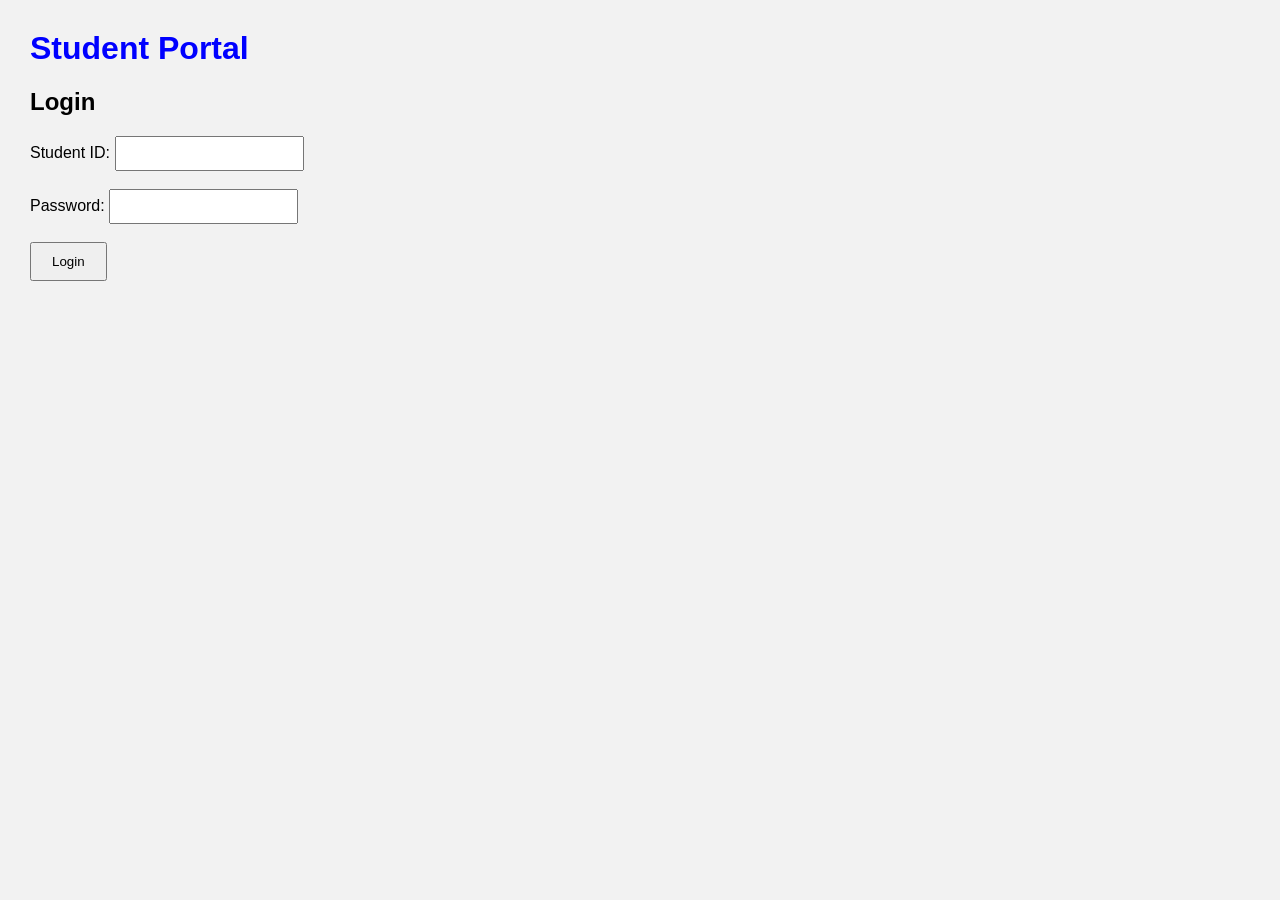
==== Practical1/index.html @ 8e137246 "New Files Added" ====
<!DOCTYPE html>
<html>

<head>
    <title>Student Portal</title>
    <link rel="stylesheet" href="style.css">
</head>

<body>

    <h1>Student Portal</h1>

    <h2>Login</h2>

    <form>
        <label>Student ID:</label>
        <input type="text">

        <br><br>

        <label>Password:</label>
        <input type="password">

        <br><br>

        <a href="dashboard.html">
            <button type="button">Login</button>
        </a>
    </form>

</body>

</html>
---- Practical1/style.css ----
body {
    font-family: Arial;
    background-color: #f2f2f2;
    margin: 30px;
}

h1 {
    color: blue;
}

nav {
    background-color: black;
    padding: 15px;
}

nav a {
    color: white;
    margin-right: 20px;
    text-decoration: none;
}

input {
    padding: 8px;
}

button {
    padding: 10px 20px;
}
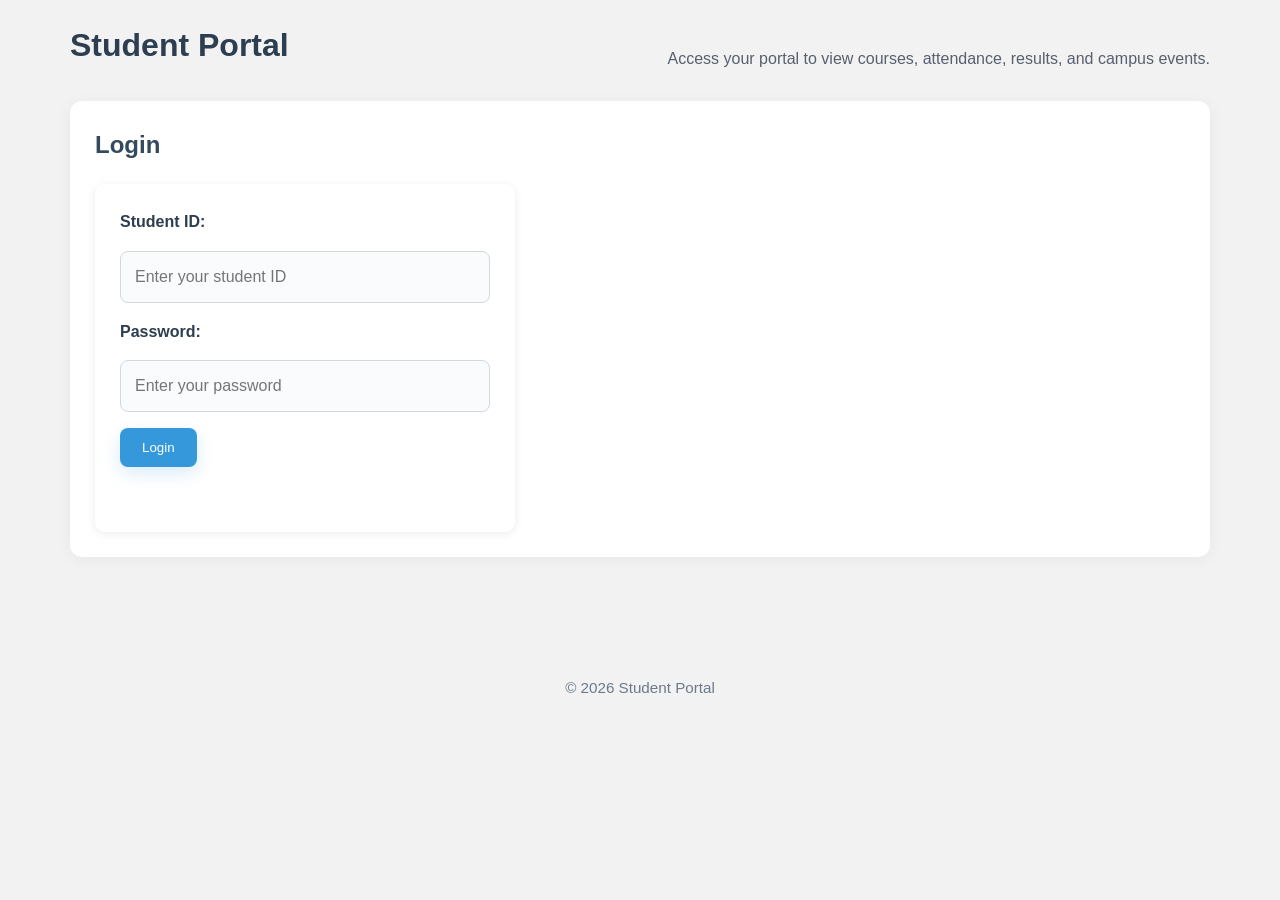
==== commit f6ac8087: "JavaScript and CSS are added" ====
--- a/Practical1/index.html
+++ b/Practical1/index.html
@@ -1,33 +1,45 @@
 <!DOCTYPE html>
-<html>
+<html lang="en">
 
 <head>
+    <meta charset="UTF-8">
+    <meta name="viewport" content="width=device-width, initial-scale=1.0">
     <title>Student Portal</title>
     <link rel="stylesheet" href="style.css">
+    <script src="script.js" defer></script>
 </head>
 
 <body>
+    <div class="page-wrapper">
+        <header>
+            <h1>Student Portal</h1>
+            <p>Access your portal to view courses, attendance, results, and campus events.</p>
+        </header>
 
-    <h1>Student Portal</h1>
+        <main>
+            <section class="login-section">
+                <h2>Login</h2>
 
-    <h2>Login</h2>
+                <form>
+                    <label for="student-id">Student ID:</label>
+                    <input type="text" id="student-id" name="student-id" placeholder="Enter your student ID" required>
 
-    <form>
-        <label>Student ID:</label>
-        <input type="text">
+                    <label for="password">Password:</label>
+                    <input type="password" id="password" name="password" placeholder="Enter your password" required>
 
-        <br><br>
+                    <div class="button-group">
+                        <button type="submit" class="button-link">Login</button>
+                    </div>
 
-        <label>Password:</label>
-        <input type="password">
+                    <p id="form-message" class="form-message" aria-live="polite"></p>
+                </form>
+            </section>
+        </main>
 
-        <br><br>
-
-        <a href="dashboard.html">
-            <button type="button">Login</button>
-        </a>
-    </form>
-
+        <footer>
+            <p>&copy; 2026 Student Portal</p>
+        </footer>
+    </div>
 </body>
 
 </html>
--- a/Practical1/style.css
+++ b/Practical1/style.css
@@ -1,28 +1,526 @@
+/* ==============================
+   BASIC PAGE STYLE
+============================== */
+
+* {
+    box-sizing: border-box;
+}
+
 body {
-    font-family: Arial;
+    font-family: Arial, sans-serif;
     background-color: #f2f2f2;
-    margin: 30px;
+    margin: 0;
+    padding: 20px;
+    color: #333;
+    line-height: 1.6;
+}
+
+.page-wrapper {
+    max-width: 1180px;
+    margin: 0 auto;
+    padding: 0 20px;
+}
+
+header {
+    display: flex;
+    flex-wrap: wrap;
+    justify-content: space-between;
+    align-items: flex-end;
+    gap: 20px;
+    margin-bottom: 30px;
+}
+
+header h1 {
+    margin: 0;
+}
+
+header p {
+    margin: 8px 0 0;
+    color: #57606f;
+    font-size: 1rem;
+    max-width: 640px;
+}
+
+main {
+    min-height: 60vh;
+}
+
+section {
+    background-color: white;
+    padding: 25px;
+    border-radius: 12px;
+    box-shadow: 0 2px 16px rgba(0, 0, 0, 0.05);
+    margin-bottom: 30px;
+}
+
+footer {
+    padding: 20px 0;
+    text-align: center;
+    color: #6b7a8a;
+    font-size: 0.95rem;
 }
 
 h1 {
-    color: blue;
-}
+    color: #2c3e50;
+}
+
+h2 {
+    color: #34495e;
+}
+
+h3 {
+    color: #2c3e50;
+}
+
+
+/* ==============================
+   NAVIGATION - FLEXBOX
+============================== */
 
 nav {
-    background-color: black;
+    background-color: #2c3e50;
+
+    /* Flexbox */
+    display: flex;
+
+    /* Put links in a row */
+    flex-direction: row;
+
+    /* Add space between links */
+    gap: 10px;
+
+    /* Allow links to move to next line */
+    flex-wrap: wrap;
+
     padding: 15px;
+
+    margin-bottom: 30px;
+
+    border-radius: 8px;
 }
 
 nav a {
     color: white;
-    margin-right: 20px;
+
     text-decoration: none;
-}
-
-input {
-    padding: 8px;
-}
+
+    padding: 10px 15px;
+
+    border-radius: 5px;
+}
+
+nav a:hover {
+    background-color: #3498db;
+}
+
+
+/* ==============================
+   LOGIN FORM - FLEXBOX
+============================== */
+
+form {
+    background-color: white;
+    padding: 25px;
+    width: 100%;
+    max-width: 420px;
+    border-radius: 10px;
+    display: flex;
+    flex-direction: column;
+    gap: 16px;
+    box-shadow: 0 2px 10px rgba(0, 0, 0, 0.08);
+}
+
+.form-group {
+    display: flex;
+    flex-direction: column;
+    gap: 8px;
+}
+
+label {
+    font-weight: 700;
+    color: #2c3e50;
+}
+
+input,
+select,
+textarea {
+    padding: 12px 14px;
+    border: 1px solid #d1d8e0;
+    border-radius: 8px;
+    background-color: #fafbfd;
+    font: inherit;
+}
+
+input:focus,
+select:focus,
+textarea:focus {
+    outline: none;
+    border-color: #3498db;
+    box-shadow: 0 0 0 3px rgba(52, 152, 219, 0.14);
+}
+
+
+/* ==============================
+   BUTTON
+============================== */
 
 button {
     padding: 10px 20px;
-}+
+    background-color: #3498db;
+
+    color: white;
+
+    border: none;
+
+    border-radius: 5px;
+
+    cursor: pointer;
+}
+
+button:hover {
+    background-color: #2980b9;
+}
+
+.form-message {
+    margin: 0;
+    min-height: 24px;
+    font-size: 0.95rem;
+    font-weight: 600;
+}
+
+.form-message.success {
+    color: #2e7d32;
+}
+
+.form-message.error {
+    color: #c62828;
+}
+
+.button-link {
+    display: inline-flex;
+    align-items: center;
+    justify-content: center;
+    padding: 12px 22px;
+    background-color: #3498db;
+    color: white;
+    text-decoration: none;
+    border-radius: 8px;
+    box-shadow: 0 6px 18px rgba(52, 152, 219, 0.18);
+    transition: background-color 0.25s ease, transform 0.2s ease;
+}
+
+.button-link:hover {
+    background-color: #2980b9;
+    transform: translateY(-1px);
+}
+
+section h2 {
+    margin-top: 0;
+}
+
+.profile-list {
+    display: grid;
+    grid-template-columns: minmax(120px, 180px) 1fr;
+    gap: 10px 22px;
+}
+
+.profile-list dt {
+    font-weight: 700;
+    color: #2c3e50;
+}
+
+.profile-list dd {
+    margin: 0;
+    color: #555;
+}
+
+article.notice {
+    border-left: 5px solid #3498db;
+    padding: 18px 20px;
+}
+
+/* ==============================
+   DASHBOARD GRID
+============================== */
+
+.dashboard-container {
+
+    /* CSS Grid */
+    display: grid;
+
+    /* 3 columns */
+    grid-template-columns: repeat(3, 1fr);
+
+    /* Space between items */
+    gap: 20px;
+
+    margin-top: 20px;
+}
+
+
+/* ==============================
+   DASHBOARD CARDS
+============================== */
+
+.card {
+    background-color: white;
+
+    padding: 20px;
+
+    border-radius: 10px;
+
+    text-align: center;
+
+    box-shadow: 0 2px 10px rgba(0, 0, 0, 0.1);
+}
+
+.card:hover {
+    transform: translateY(-3px);
+}
+
+
+/* ==============================
+   PROFILE GRID
+============================== */
+
+.profile-container {
+
+    /* CSS Grid */
+    display: grid;
+
+    /* 2 columns */
+    grid-template-columns: 1fr 1fr;
+
+    gap: 20px;
+
+    background-color: white;
+
+    padding: 25px;
+
+    border-radius: 10px;
+}
+
+.profile-item {
+    padding: 15px;
+
+    border: 1px solid #ddd;
+
+    border-radius: 5px;
+}
+
+
+/* ==============================
+   COURSE GRID
+============================== */
+
+.course-container {
+
+    /* CSS Grid */
+    display: grid;
+
+    /* Automatically create columns */
+    grid-template-columns: repeat(3, 1fr);
+
+    gap: 20px;
+}
+
+.course-card {
+    background-color: white;
+
+    padding: 20px;
+
+    border-radius: 10px;
+
+    box-shadow: 0 2px 10px rgba(0, 0, 0, 0.1);
+}
+
+
+/* ==============================
+   ASSIGNMENT FLEXBOX
+============================== */
+
+.assignment-container {
+
+    /* Flexbox */
+    display: flex;
+
+    flex-direction: column;
+
+    gap: 15px;
+}
+
+.assignment {
+    background-color: white;
+
+    padding: 20px;
+
+    border-radius: 10px;
+
+    /* Flexbox */
+    display: flex;
+
+    /* Put content on opposite sides */
+    justify-content: space-between;
+
+    /* Align vertically */
+    align-items: center;
+}
+
+
+/* ==============================
+   NOTICE FLEXBOX
+============================== */
+
+.notice-container {
+
+    /* Flexbox */
+    display: flex;
+
+    flex-direction: column;
+
+    gap: 15px;
+}
+
+.notice {
+    background-color: white;
+
+    padding: 20px;
+
+    border-left: 5px solid #3498db;
+
+    border-radius: 5px;
+}
+
+
+/* ==============================
+   TABLE STYLE
+============================== */
+
+table {
+    width: 100%;
+
+    background-color: white;
+
+    border-collapse: collapse;
+
+    margin-top: 20px;
+}
+
+th {
+    background-color: #2c3e50;
+
+    color: white;
+
+    padding: 12px;
+}
+
+td {
+    padding: 12px;
+
+    text-align: center;
+
+    border: 1px solid #ddd;
+}
+
+tr:hover {
+    background-color: #f5f5f5;
+}
+
+
+/* ==============================
+   RESPONSIVE DESIGN
+============================== */
+
+/* For tablets */
+
+@media screen and (max-width: 800px) {
+
+    .dashboard-container {
+        grid-template-columns: repeat(2, 1fr);
+    }
+
+    .course-container {
+        grid-template-columns: repeat(2, 1fr);
+    }
+
+    .profile-container {
+        grid-template-columns: 1fr;
+    }
+
+}
+
+
+/* For mobile phones */
+
+@media screen and (max-width: 500px) {
+
+    body {
+        padding: 10px;
+    }
+
+    nav {
+        flex-direction: column;
+    }
+
+    nav a {
+        text-align: center;
+    }
+
+    .dashboard-container,
+    .course-container,
+    .profile-container {
+        grid-template-columns: 1fr;
+    }
+
+    .assignment {
+        flex-direction: column;
+        gap: 10px;
+        text-align: center;
+    }
+
+    form {
+        width: auto;
+    }
+
+    table {
+        font-size: 12px;
+    }
+}
+
+/* ==============================
+   EVENTS
+============================== */
+
+.event-container {
+    display: grid;
+    grid-template-columns: 1fr 1fr;
+    gap: 20px;
+    margin-top: 20px;
+}
+
+.event-card {
+    background-color: white;
+    padding: 20px;
+    border-radius: 10px;
+    box-shadow: 0 2px 10px rgba(0, 0, 0, 0.1);
+}
+
+.event-card h3 {
+    color: #2c3e50;
+    margin-top: 0;
+}
+
+.event-card p {
+    line-height: 1.5;
+}
+
+/* ==============================
+   EVENTS RESPONSIVE DESIGN
+============================== */
+
+@media screen and (max-width: 800px) {
+    .event-container {
+        grid-template-columns: 1fr;
+    }
+}
